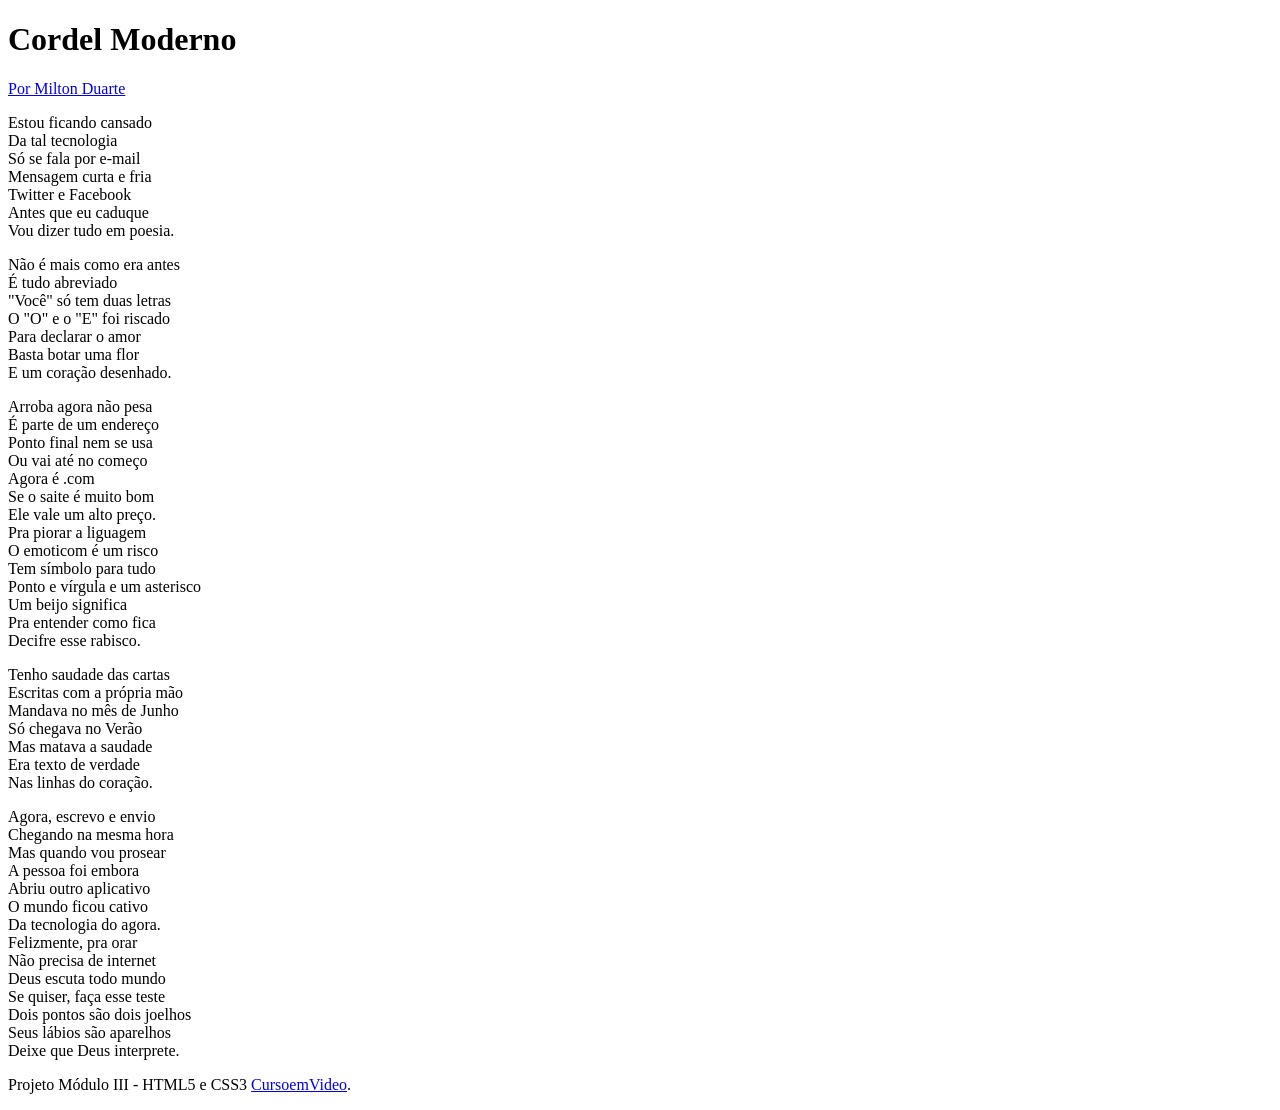
==== cordel.html @ 6acfd48d "Cordel" ====
<!DOCTYPE html>
<html lang="pt-br">
<head>
    <meta charset="UTF-8">
    <meta http-equiv="X-UA-Compatible" content="IE=edge">
    <meta name="viewport" content="width=device-width, initial-scale=1.0">
    <title>Cordel Moderno</title>
  <link rel="stylesheet" href="estilo/style.css">
</head>
<body>
        <header>
            <h1>Cordel Moderno</h1>
            <p><a href="https://www.recantodasletras.com.br/poesias/3186743]">Por Milton Duarte</a></p>
        
        </header>
    
        <section>
            <p>
                Estou ficando cansado <br>
                Da tal tecnologia <br>
                Só se fala por e-mail <br>
                Mensagem curta e fria <br>
                Twitter e Facebook <br>
                Antes que eu caduque <br>
                Vou dizer tudo em poesia. <br>
            </p>
        </section>
        
        <section>
            <p>
                Não é mais como era antes <br>
                É tudo abreviado <br>
                "Você" só tem duas letras <br>
                O "O" e o "E" foi riscado <br>
                Para declarar o amor <br>
                Basta botar uma flor <br>
                E um coração desenhado. <br>
            </p>
        </section>
        
        <section>
            <p>
                Arroba agora não pesa <br>
                É parte de um endereço <br>
                Ponto final nem se usa <br>
                Ou vai até no começo <br>
                Agora é .com <br>
                Se o saite é muito bom <br>
                Ele vale um alto preço. <br>
                
                Pra piorar a liguagem <br>
                O emoticom é um risco <br>
                Tem símbolo para tudo <br>
                Ponto e vírgula e um asterisco <br>
                Um beijo significa <br>
                Pra entender como fica <br>
                Decifre esse rabisco. <br>
            </p>
        </section>
        
        <section>
            <p>
                Tenho saudade das cartas <br>
                Escritas com a própria mão <br>
                Mandava no mês de Junho <br>
                Só chegava no Verão <br>
                Mas matava a saudade <br>
                Era texto de verdade <br>
                Nas linhas do coração. <br>
            </p>
        </section>
                
        <section>
            <p>
                Agora, escrevo e envio <br>
                Chegando na mesma hora <br>
                Mas quando vou prosear <br>
                A pessoa foi embora <br>
                Abriu outro aplicativo <br>
                O mundo ficou cativo <br>
                Da tecnologia do agora. <br>
                
                Felizmente, pra orar <br>
                Não precisa de internet <br>
                Deus escuta todo mundo <br>
                Se quiser, faça esse teste <br>
                Dois pontos são dois joelhos <br>
                Seus lábios são aparelhos <br>
                Deixe que Deus interprete. <br>
            </p>
        </section>  

  <footer>
      <p>Projeto Módulo III - HTML5 e CSS3 <a href="https://www.cursoemvideo.com" target="_blank">CursoemVideo</a>. </p>
  </footer>      
</body>
</html>
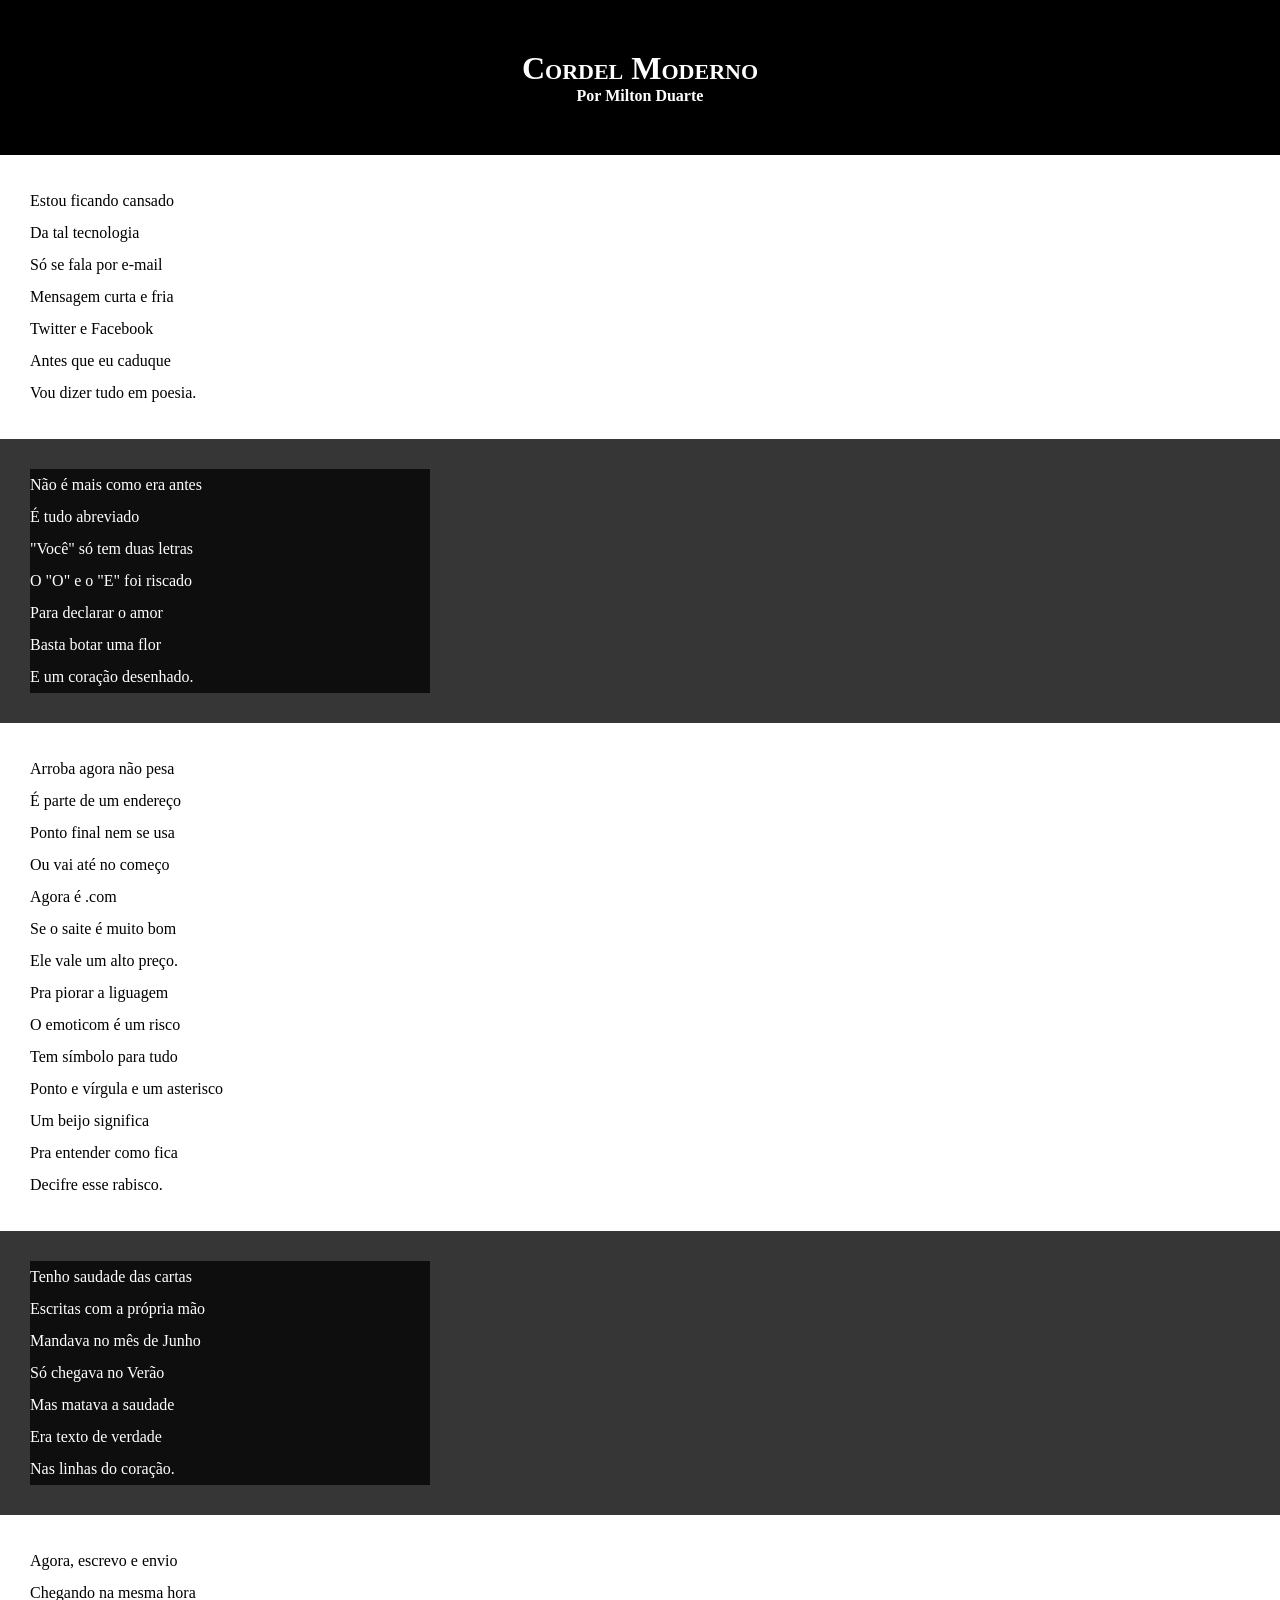
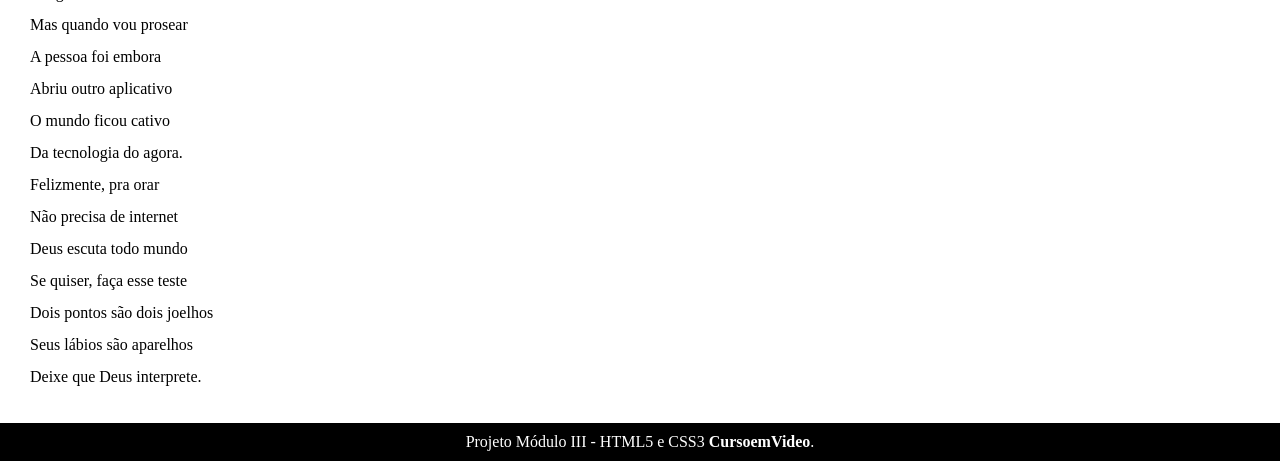
==== commit 27bfc3e2: "Atualização" ====
--- a/cordel.html
+++ b/cordel.html
@@ -14,7 +14,7 @@
         
         </header>
     
-        <section>
+        <section class="normal">
             <p>
                 Estou ficando cansado <br>
                 Da tal tecnologia <br>
@@ -26,7 +26,7 @@
             </p>
         </section>
         
-        <section>
+        <section class="imagem">
             <p>
                 Não é mais como era antes <br>
                 É tudo abreviado <br>
@@ -38,7 +38,7 @@
             </p>
         </section>
         
-        <section>
+        <section class="normal">
             <p>
                 Arroba agora não pesa <br>
                 É parte de um endereço <br>
@@ -58,7 +58,7 @@
             </p>
         </section>
         
-        <section>
+        <section class="imagem"> 
             <p>
                 Tenho saudade das cartas <br>
                 Escritas com a própria mão <br>
@@ -70,7 +70,7 @@
             </p>
         </section>
                 
-        <section>
+        <section class="normal">
             <p>
                 Agora, escrevo e envio <br>
                 Chegando na mesma hora <br>
--- a/estilo/style.css
+++ b/estilo/style.css
@@ -0,0 +1,66 @@
+@charset "UTF-8";
+
+*{
+    margin: 0px; 
+    padding: 0px
+}
+
+html, body {
+    min-height: 100vh;
+    background-color: darkgray;
+}
+
+header {
+    background-color: black;
+    color: white;
+    text-align: center;
+}
+
+header > h1 {
+    padding-top: 50px;
+    font-variant: small-caps; 
+}
+
+header > p {
+    padding-bottom: 50px;
+}
+
+header a, footer a {
+    color: white;
+    text-decoration: none;
+    font-weight: bolder;
+}
+
+header a:hover, footer a:hover {
+    text-decoration: underline;
+}
+
+section {
+    padding-top: 10vh;
+    padding-bottom: 10vh;
+    padding: 30px;
+    line-height: 2em;
+}
+section.normal {
+    background-color: white;
+    color: black;
+
+}
+
+section.imagem {
+    background-color: rgba(0, 0, 0, 0.678);
+    color: white;
+}
+
+section.imagem > p {
+    width: 400px;
+    background-color: rgba(0, 0, 0, 0.747);
+}
+
+footer {
+    background-color:  black;
+    color: white;
+    text-align: center;
+    padding: 10px;
+
+}
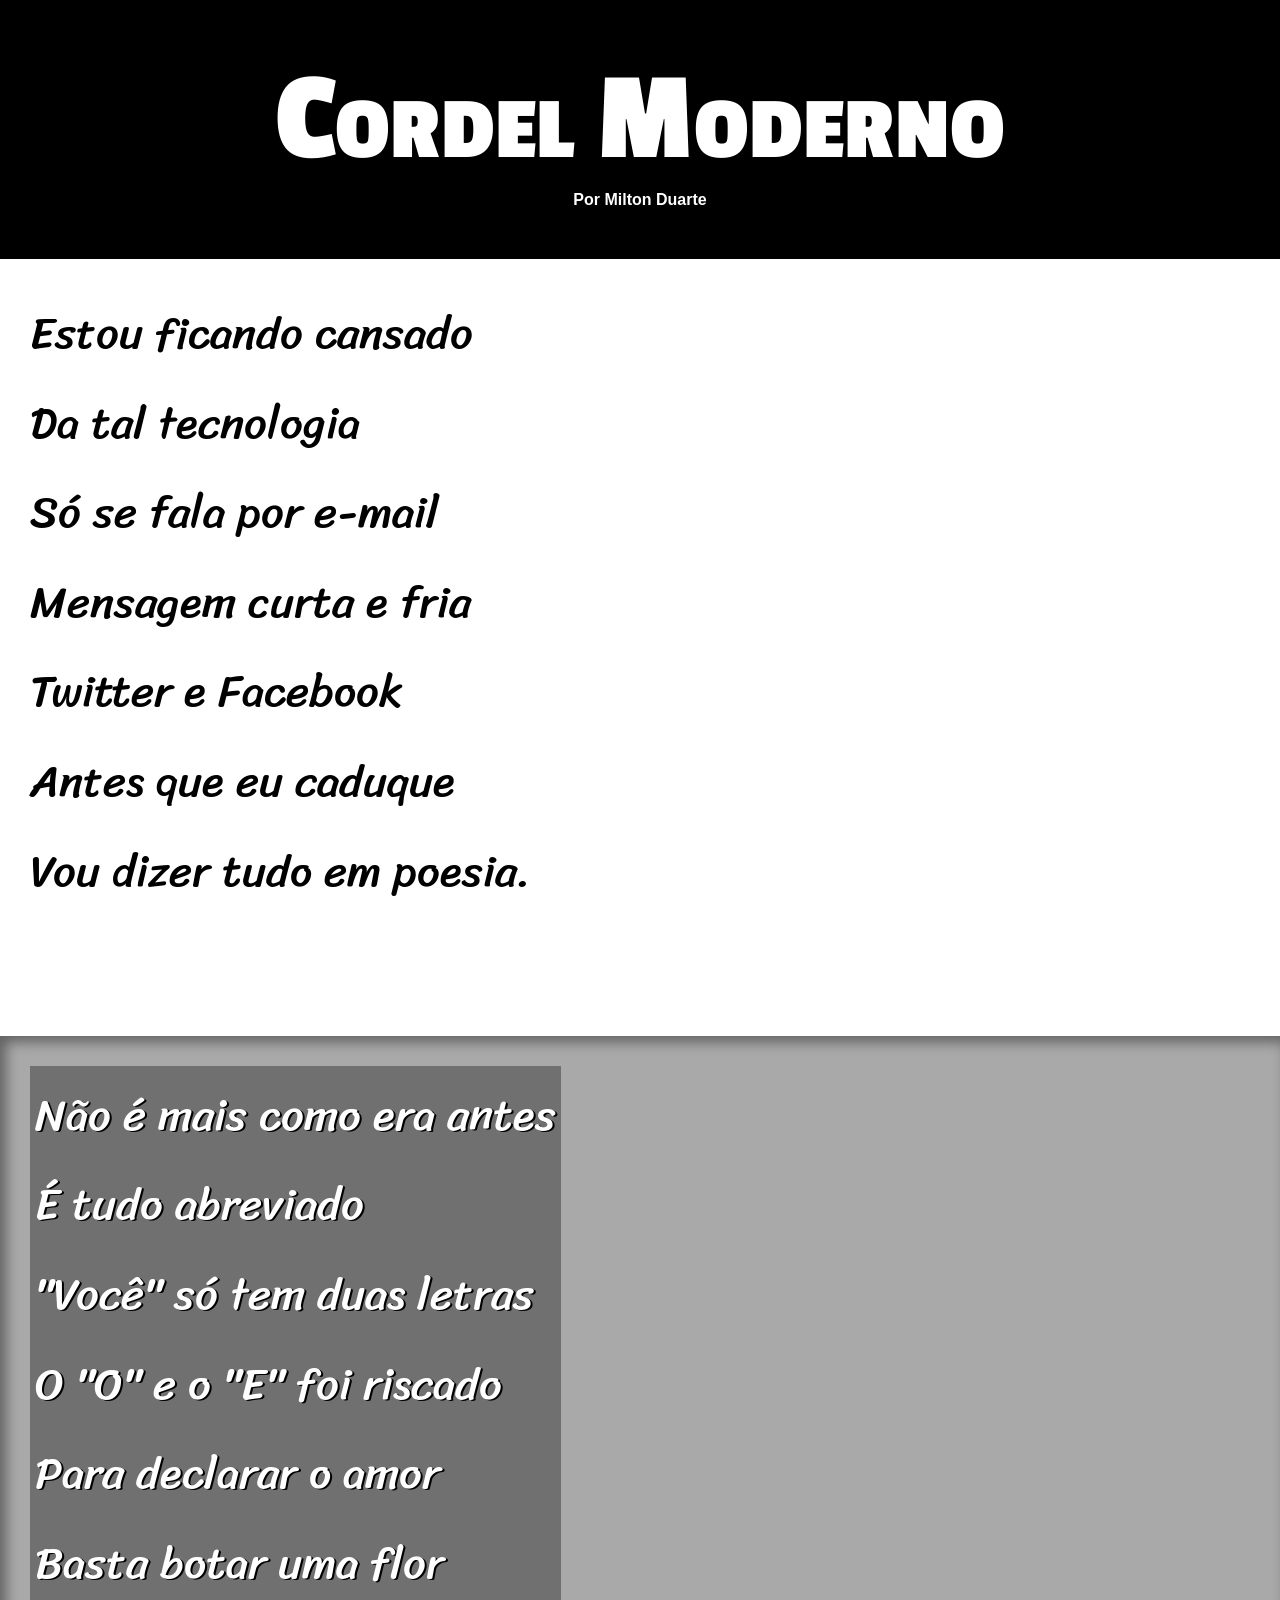
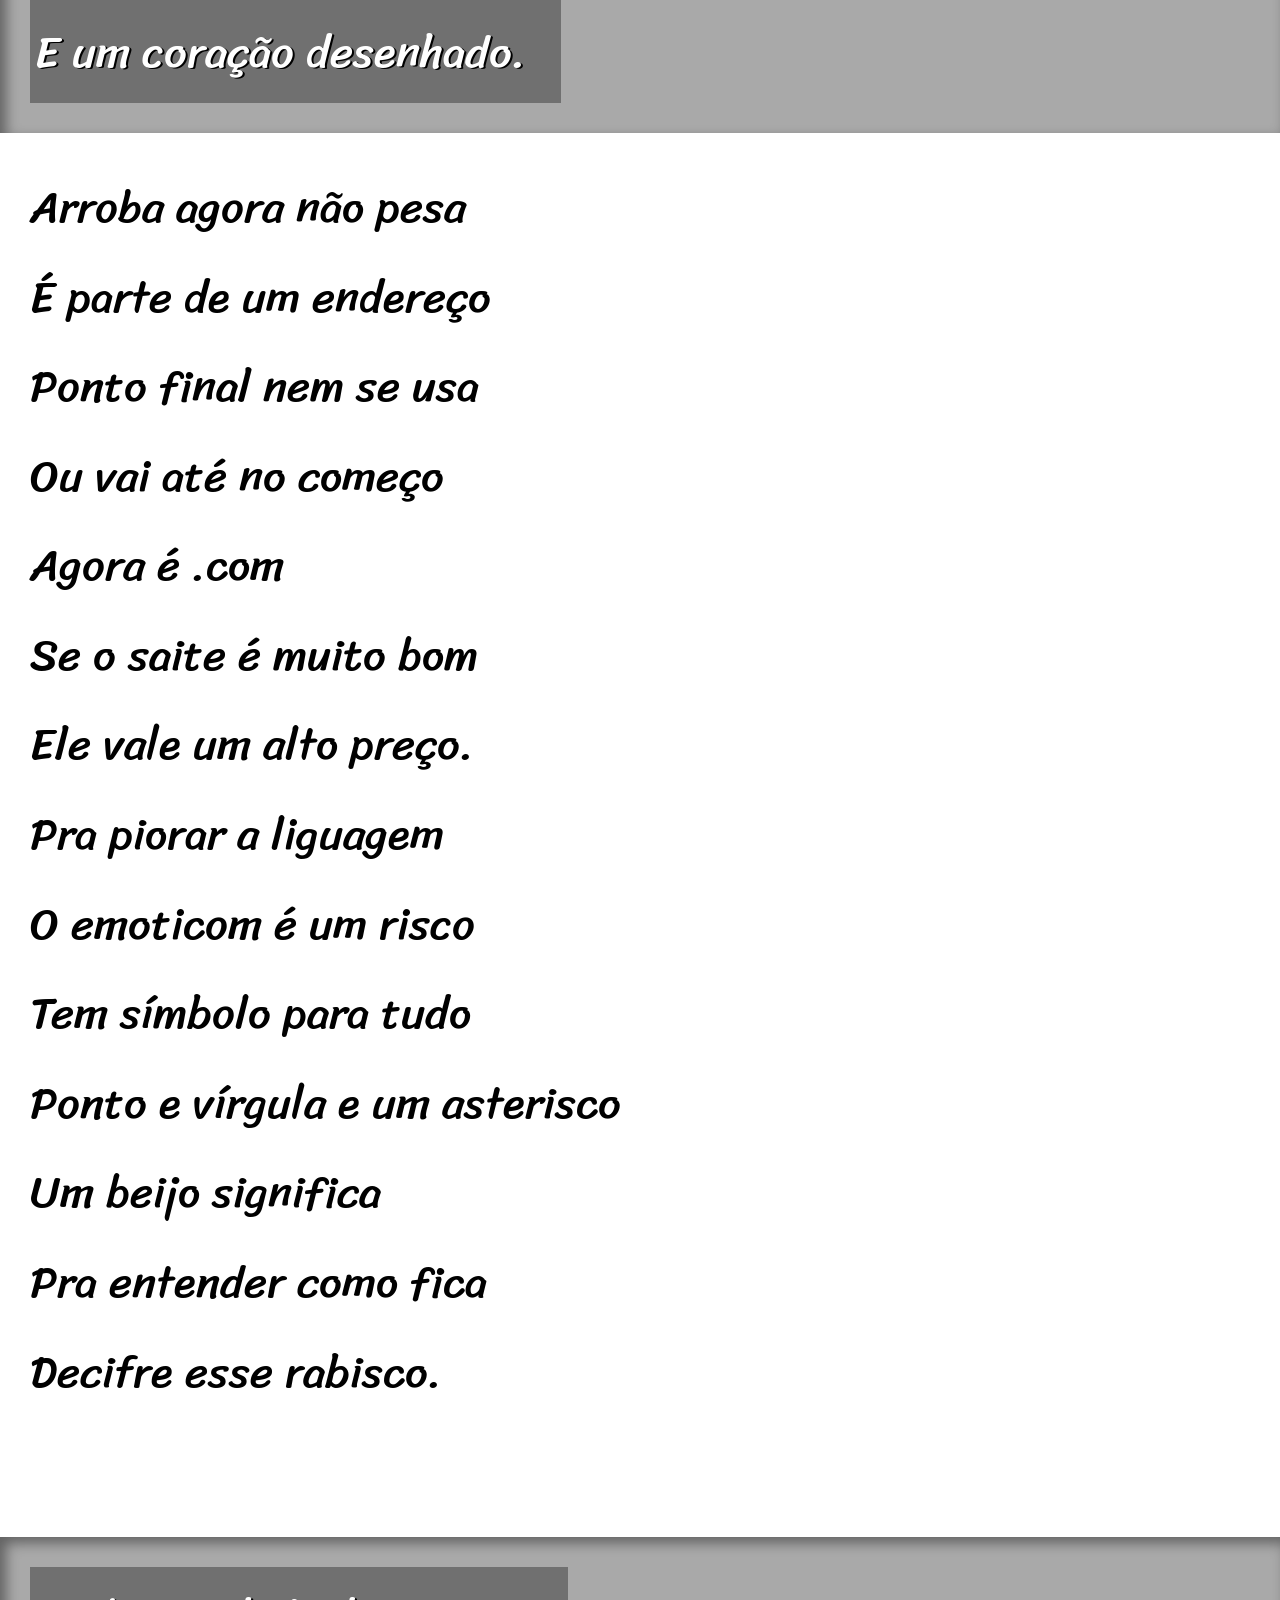
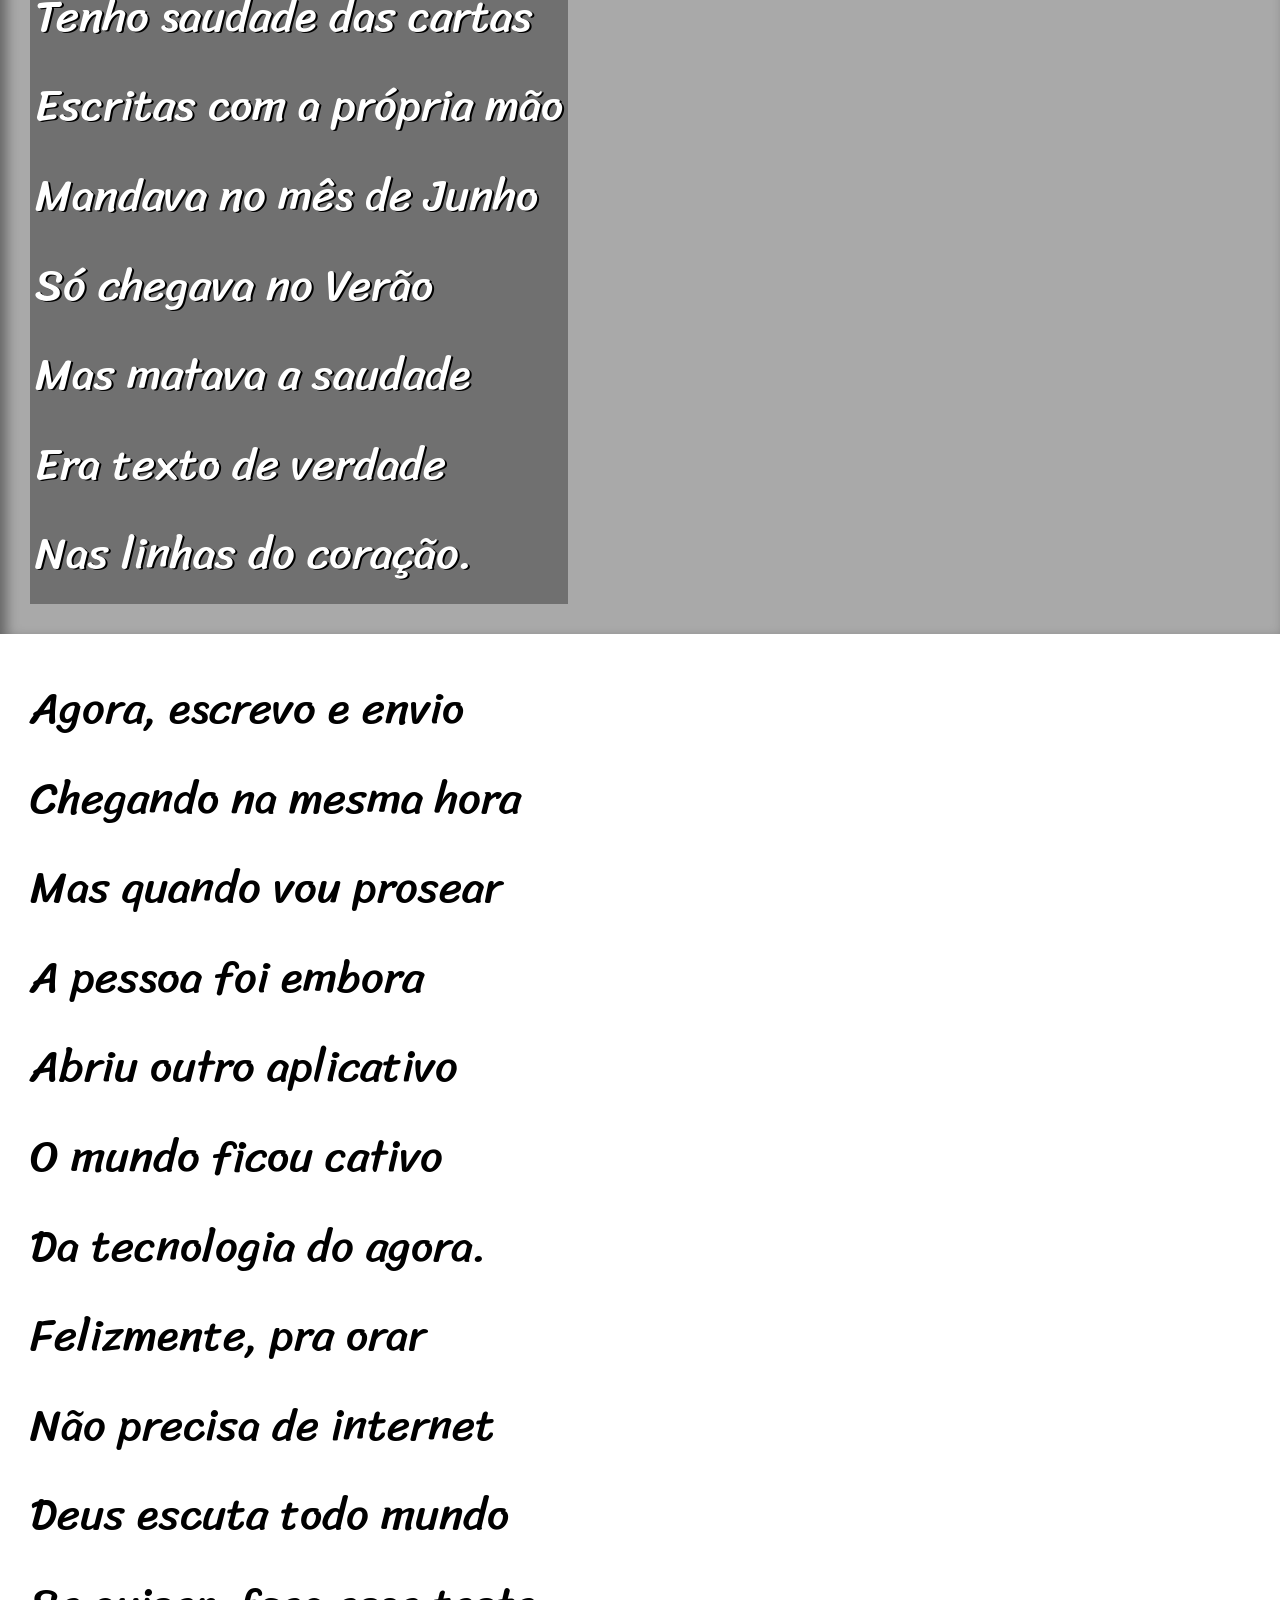
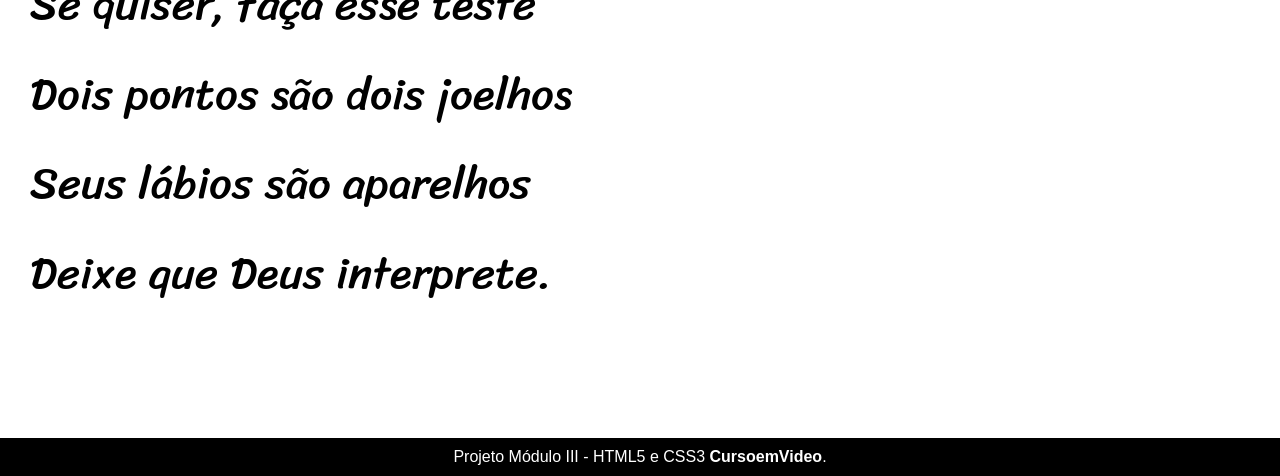
==== commit 15cea4ee: "Término do projeto" ====
--- a/cordel.html
+++ b/cordel.html
@@ -26,7 +26,7 @@
             </p>
         </section>
         
-        <section class="imagem">
+        <section class="imagem" id="img01">
             <p>
                 Não é mais como era antes <br>
                 É tudo abreviado <br>
@@ -58,7 +58,7 @@
             </p>
         </section>
         
-        <section class="imagem"> 
+        <section class="imagem" id="img02"> 
             <p>
                 Tenho saudade das cartas <br>
                 Escritas com a própria mão <br>
--- a/estilo/style.css
+++ b/estilo/style.css
@@ -1,5 +1,14 @@
 @charset "UTF-8";
 
+@import url('https://fonts.googleapis.com/css2?family=Passion+One&display=swap');
+
+@import url('https://fonts.googleapis.com/css2?family=Sriracha&display=swap');
+
+:root {
+   --fonte1: verdana, Geneva, Tahoma, sans-serif;
+   --fonte2: 'Passion One', cursive;
+   --fonte3: 'Sriracha', cursive;
+}
 *{
     margin: 0px; 
     padding: 0px
@@ -8,6 +17,7 @@
 html, body {
     min-height: 100vh;
     background-color: darkgray;
+    font-family: var(--fonte1);
 }
 
 header {
@@ -19,6 +29,9 @@
 header > h1 {
     padding-top: 50px;
     font-variant: small-caps; 
+    font-family: var(--fonte2);
+    font-size: 4em;
+    font-size: 10vw;
 }
 
 header > p {
@@ -40,7 +53,15 @@
     padding-bottom: 10vh;
     padding: 30px;
     line-height: 2em;
+    font-family: var(--fonte3);
+    font-size: 3.5vw;
+    
 }
+
+section > p {
+    padding-bottom: 2em;
+}
+
 section.normal {
     background-color: white;
     color: black;
@@ -50,11 +71,29 @@
 section.imagem {
     background-color: rgba(0, 0, 0, 0.678);
     color: white;
+    box-shadow: inset 6px 6px 13px 0px rgba(0, 0, 0, 0.425);
+    background-size: cover;
+    background-attachment: fixed;
 }
 
 section.imagem > p {
-    width: 400px;
-    background-color: rgba(0, 0, 0, 0.747);
+    display: inline-block;
+    padding: 5px;
+    background-color: rgba(0, 0, 0, 0.336);
+    text-shadow: 2px 1px 0px black ;
+}
+
+
+section#img01 {
+    background-image: url(../imagens/background001.jpg);
+    background-position: right center;
+    
+}
+
+section#img02 {
+    background-image: url(../imagens/background002.jpg);
+    background-position: right center;
+    
 }
 
 footer {
